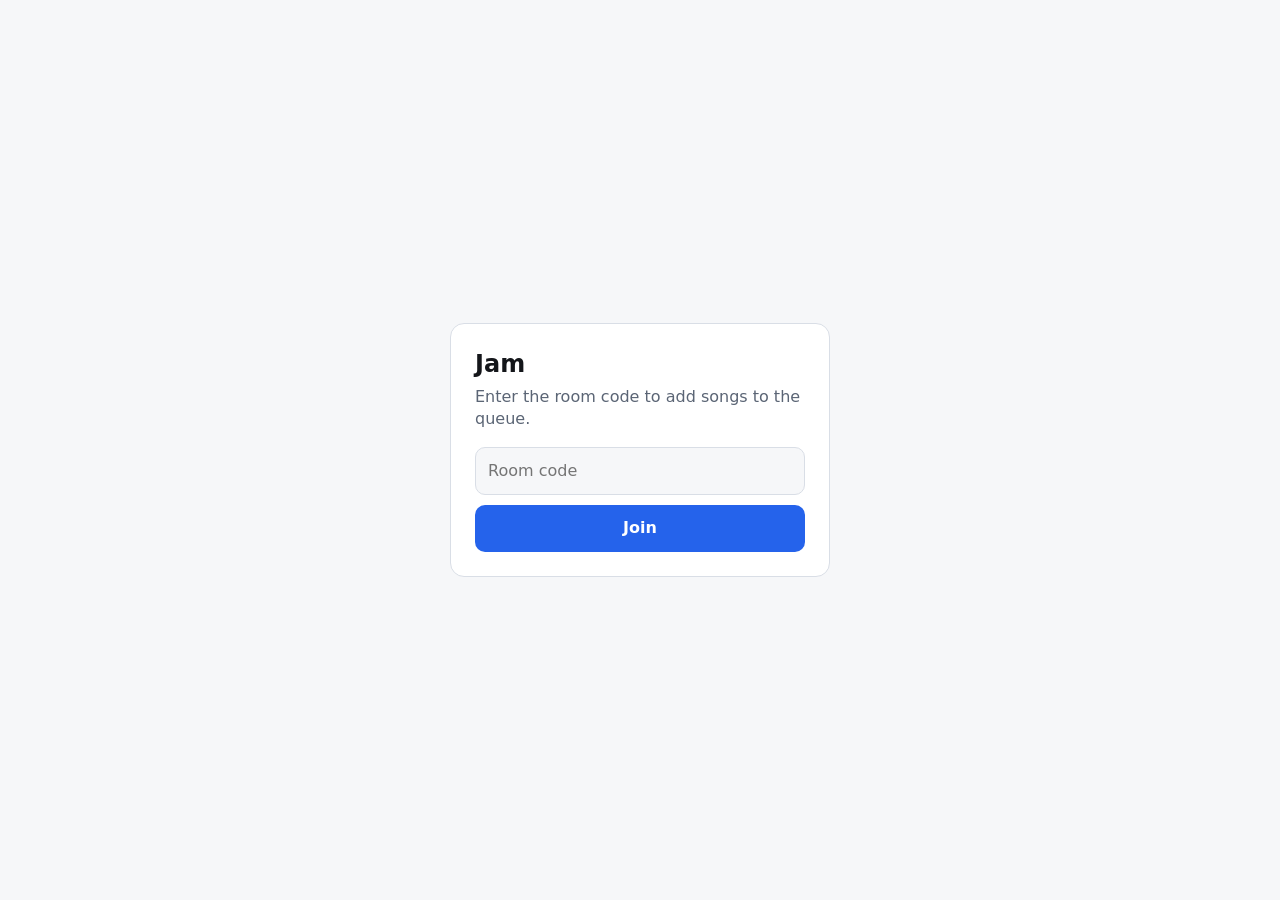
==== web/index.html @ f3e5e725 "Add jamroom: shared play queue that caches songs into the music library Rust service with Spotify, Y" ====
<!doctype html>
<html lang="en">
<head>
<meta charset="utf-8">
<meta name="viewport" content="width=device-width, initial-scale=1">
<title>Jam</title>
<style>
  :root { color-scheme: dark light; --bg:#14161a; --fg:#eceef2; --mut:#9aa3b2; --card:#1d2128; --acc:#6ea8fe; --line:#2c323c; }
  @media (prefers-color-scheme: light) { :root { --bg:#f6f7f9; --fg:#14161a; --mut:#5b6575; --card:#fff; --acc:#2563eb; --line:#d9dee6; } }
  * { box-sizing: border-box; }
  body { margin:0; min-height:100vh; display:grid; place-items:center; background:var(--bg); color:var(--fg); font:16px/1.4 system-ui, sans-serif; padding:16px; }
  main { width:100%; max-width:380px; background:var(--card); border:1px solid var(--line); border-radius:14px; padding:24px; }
  h1 { margin:0 0 4px; font-size:1.5rem; }
  p { margin:0 0 16px; color:var(--mut); }
  input, button { width:100%; font:inherit; padding:12px; border-radius:10px; border:1px solid var(--line); background:var(--bg); color:var(--fg); }
  button { margin-top:10px; background:var(--acc); color:#fff; border:0; font-weight:600; cursor:pointer; }
</style>
</head>
<body>
<main>
  <h1>Jam</h1>
  <p>Enter the room code to add songs to the queue.</p>
  <form id="f">
    <input id="code" placeholder="Room code" autocomplete="off" autocapitalize="none" spellcheck="false" required>
    <button>Join</button>
  </form>
</main>
<script>
  document.getElementById('f').addEventListener('submit', function (e) {
    e.preventDefault();
    var c = document.getElementById('code').value.trim().toLowerCase().replace(/[^a-z0-9]/g, '');
    if (c) location.href = '/r/' + c;
  });
</script>
</body>
</html>
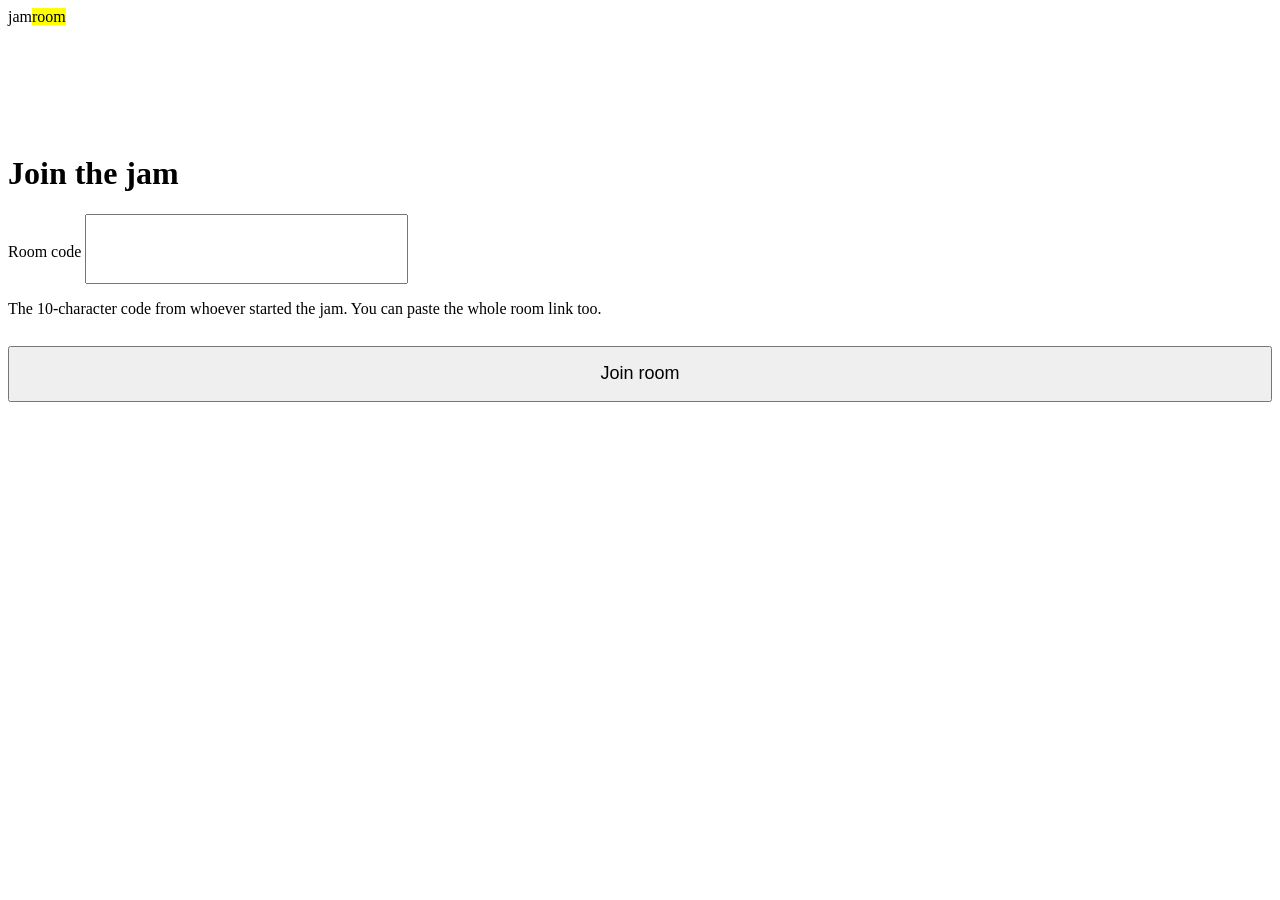
==== commit ca93b935: "Redesign the pages and sync every player to one room clock Server-side pause/resume/seek, restart-sa" ====
--- a/web/index.html
+++ b/web/index.html
@@ -3,34 +3,51 @@
 <head>
 <meta charset="utf-8">
 <meta name="viewport" content="width=device-width, initial-scale=1">
-<title>Jam</title>
+<title>jamroom</title>
+<link rel="icon" href="data:image/svg+xml,%3Csvg xmlns='http://www.w3.org/2000/svg' viewBox='0 0 32 32'%3E%3Crect width='32' height='32' rx='8' fill='%2317173a'/%3E%3Crect x='6' y='13' width='20' height='8' rx='2' fill='%23ffd23f'/%3E%3C/svg%3E">
+<link rel="stylesheet" href="/assets/jam.css">
 <style>
-  :root { color-scheme: dark light; --bg:#14161a; --fg:#eceef2; --mut:#9aa3b2; --card:#1d2128; --acc:#6ea8fe; --line:#2c323c; }
-  @media (prefers-color-scheme: light) { :root { --bg:#f6f7f9; --fg:#14161a; --mut:#5b6575; --card:#fff; --acc:#2563eb; --line:#d9dee6; } }
-  * { box-sizing: border-box; }
-  body { margin:0; min-height:100vh; display:grid; place-items:center; background:var(--bg); color:var(--fg); font:16px/1.4 system-ui, sans-serif; padding:16px; }
-  main { width:100%; max-width:380px; background:var(--card); border:1px solid var(--line); border-radius:14px; padding:24px; }
-  h1 { margin:0 0 4px; font-size:1.5rem; }
-  p { margin:0 0 16px; color:var(--mut); }
-  input, button { width:100%; font:inherit; padding:12px; border-radius:10px; border:1px solid var(--line); background:var(--bg); color:var(--fg); }
-  button { margin-top:10px; background:var(--acc); color:#fff; border:0; font-weight:600; cursor:pointer; }
+  .join { padding-top: 12vh; }
+  .join .field { font-size: 1.5rem; font-weight: 700; letter-spacing: .08em; min-height: 64px; }
+  .join .btn { width: 100%; margin-top: 12px; min-height: 56px; font-size: 1.125rem; }
 </style>
 </head>
 <body>
-<main>
-  <h1>Jam</h1>
-  <p>Enter the room code to add songs to the queue.</p>
-  <form id="f">
-    <input id="code" placeholder="Room code" autocomplete="off" autocapitalize="none" spellcheck="false" required>
-    <button>Join</button>
+<header class="top"><span class="mark">jam<mark class="hl">room</mark></span></header>
+<main class="wrap join">
+  <h1>Join the jam</h1>
+  <form id="f" novalidate>
+    <label class="lbl" for="code">Room code</label>
+    <input class="field" id="code" autocomplete="off" autocapitalize="off" autocorrect="off" spellcheck="false" aria-describedby="hint msg" required>
+    <p class="hint" id="hint">The 10-character code from whoever started the jam. You can paste the whole room link too.</p>
+    <button class="btn" id="go">Join room</button>
+    <p class="msg" id="msg" role="status" aria-live="polite"></p>
   </form>
 </main>
+<script src="/assets/jam.js"></script>
 <script>
-  document.getElementById('f').addEventListener('submit', function (e) {
+(() => {
+  const $ = (id) => document.getElementById(id);
+  const say = (text, cls) => { $('msg').textContent = text; $('msg').className = 'msg ' + (cls || ''); };
+  // Accepts the bare code, or a pasted room link.
+  const clean = (v) => { const m = v.match(/\/r\/([a-z0-9]+)/i); return (m ? m[1] : v).trim().toLowerCase().replace(/\s+/g, ''); };
+
+  $('f').addEventListener('submit', async (e) => {
     e.preventDefault();
-    var c = document.getElementById('code').value.trim().toLowerCase().replace(/[^a-z0-9]/g, '');
-    if (c) location.href = '/r/' + c;
+    const code = clean($('code').value);
+    if (!code) { say('Enter the room code.', 'err'); $('code').focus(); return; }
+    $('go').disabled = true; say('Checking the code…');
+    try {
+      await Jam.roomApi(code)('/state');
+      location.href = '/r/' + code;
+    } catch (err) {
+      say(err.status === 404 ? 'No room with that code. Check it and try again.'
+        : err.status === 429 ? 'Too many wrong codes. Wait a minute, then try again.'
+        : 'Can’t reach the server. Check your connection and try again.', 'err');
+      $('go').disabled = false; $('code').focus();
+    }
   });
+})();
 </script>
 </body>
 </html>
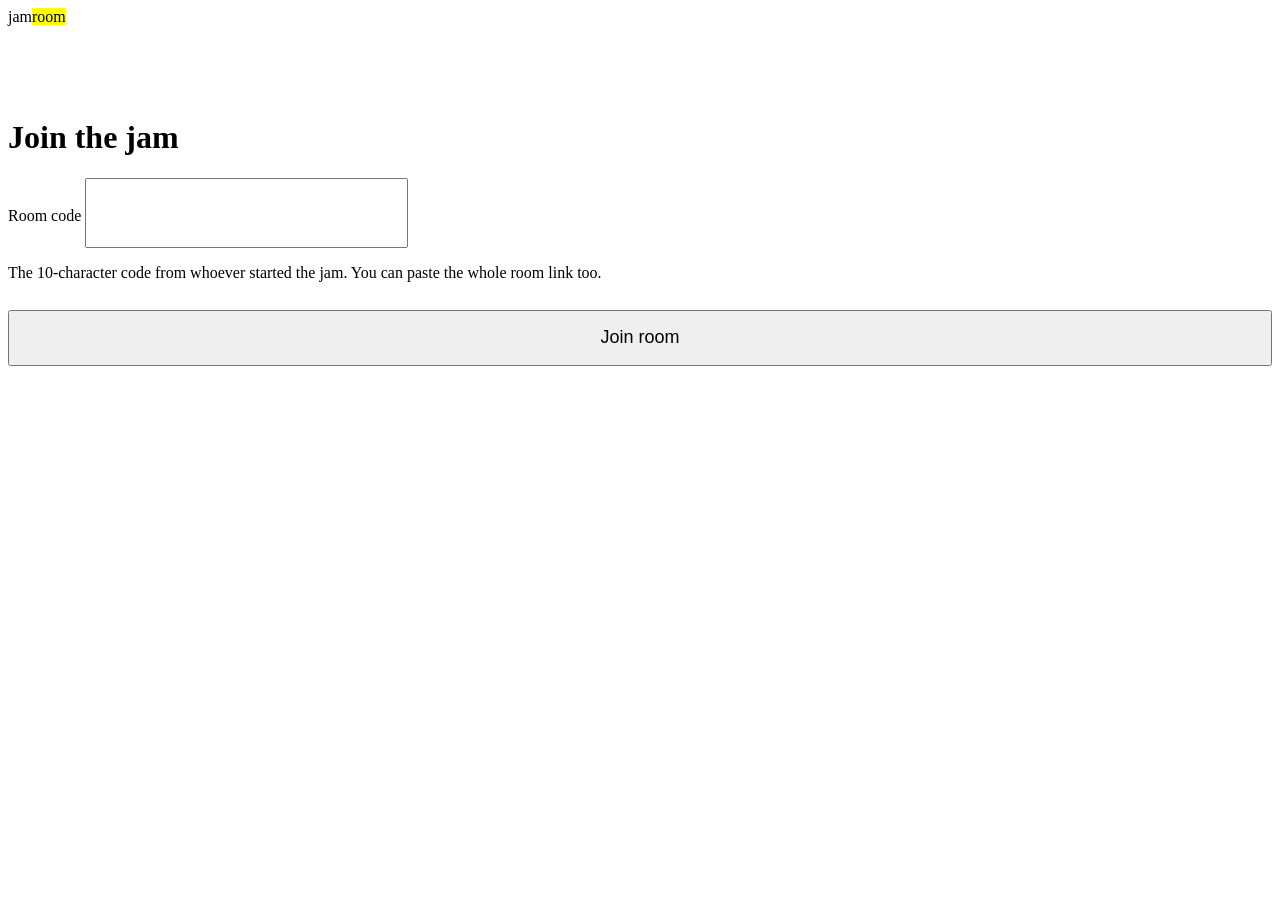
==== commit 275ecdda: "Player: easy way to the add page; start page lists recently joined rooms Recent rooms are kept in th" ====
--- a/web/index.html
+++ b/web/index.html
@@ -7,15 +7,24 @@
 <link rel="icon" href="data:image/svg+xml,%3Csvg xmlns='http://www.w3.org/2000/svg' viewBox='0 0 32 32'%3E%3Crect width='32' height='32' rx='8' fill='%2317173a'/%3E%3Crect x='6' y='13' width='20' height='8' rx='2' fill='%23ffd23f'/%3E%3C/svg%3E">
 <link rel="stylesheet" href="/assets/jam.css">
 <style>
-  .join { padding-top: 12vh; }
+  .join { padding-top: 8vh; }
+  #recent { margin-bottom: 28px; }
+  #recent h2 { margin-top: 0; }
   .join .field { font-size: 1.5rem; font-weight: 700; letter-spacing: .08em; min-height: 64px; }
-  .join .btn { width: 100%; margin-top: 12px; min-height: 56px; font-size: 1.125rem; }
+  .join form .btn { width: 100%; margin-top: 12px; min-height: 56px; font-size: 1.125rem; }
 </style>
 </head>
 <body>
 <header class="top"><span class="mark">jam<mark class="hl">room</mark></span></header>
 <main class="wrap join">
   <h1>Join the jam</h1>
+
+  <section id="recent" aria-labelledby="h-recent" hidden>
+    <h2 id="h-recent">Your recent rooms</h2>
+    <ul class="list" id="rl"></ul>
+    <p class="msg" id="rmsg" role="status" aria-live="polite"></p>
+  </section>
+
   <form id="f" novalidate>
     <label class="lbl" for="code">Room code</label>
     <input class="field" id="code" autocomplete="off" autocapitalize="off" autocorrect="off" spellcheck="false" aria-describedby="hint msg" required>
@@ -27,26 +36,67 @@
 <script src="/assets/jam.js"></script>
 <script>
 (() => {
+  const { el } = Jam;
   const $ = (id) => document.getElementById(id);
-  const say = (text, cls) => { $('msg').textContent = text; $('msg').className = 'msg ' + (cls || ''); };
+  const say = (text, cls, id = 'msg') => { $(id).textContent = text; $(id).className = 'msg ' + (cls || ''); };
   // Accepts the bare code, or a pasted room link.
   const clean = (v) => { const m = v.match(/\/r\/([a-z0-9]+)/i); return (m ? m[1] : v).trim().toLowerCase().replace(/\s+/g, ''); };
 
-  $('f').addEventListener('submit', async (e) => {
-    e.preventDefault();
-    const code = clean($('code').value);
-    if (!code) { say('Enter the room code.', 'err'); $('code').focus(); return; }
-    $('go').disabled = true; say('Checking the code…');
+  // The rooms this browser joined lately, newest first. They are kept only in this browser.
+  const draw = () => {
+    const rooms = Jam.rooms.list();
+    $('recent').hidden = !rooms.length;
+    const ul = $('rl');
+    ul.textContent = '';
+    rooms.forEach((r) => {
+      const li = el('li', 'room-item');
+      const text = el('div');
+      text.append(el('div', 'title', r.name), el('div', 'sub', `${r.code} · ${Jam.ago(r.at)}`));
+      const join = el('button', 'btn sm', 'Join');
+      join.type = 'button';
+      join.setAttribute('aria-label', `Join ${r.name}`);
+      join.addEventListener('click', () => enter(r.code, true));
+      const forget = el('button', 'btn ghost sm', 'Forget');
+      forget.type = 'button';
+      forget.setAttribute('aria-label', `Forget ${r.name}`);
+      forget.addEventListener('click', () => { Jam.rooms.forget(r.code); draw(); say('', '', 'rmsg'); });
+      li.append(text, join, forget);
+      ul.append(li);
+    });
+  };
+
+  // Check the room exists, then go in. A room that is gone is dropped from the list.
+  const enter = async (code, fromList) => {
+    const id = fromList ? 'rmsg' : 'msg';
+    document.querySelectorAll('button').forEach((b) => { b.disabled = true; });
+    say(fromList ? 'Opening the room…' : 'Checking the code…', '', id);
     try {
       await Jam.roomApi(code)('/state');
       location.href = '/r/' + code;
     } catch (err) {
-      say(err.status === 404 ? 'No room with that code. Check it and try again.'
-        : err.status === 429 ? 'Too many wrong codes. Wait a minute, then try again.'
-        : 'Can’t reach the server. Check your connection and try again.', 'err');
-      $('go').disabled = false; $('code').focus();
+      document.querySelectorAll('button').forEach((b) => { b.disabled = false; });
+      if (err.status === 404 && fromList) {
+        Jam.rooms.forget(code);
+        draw();
+        say('That room doesn’t exist any more, so it was removed from your list.', 'err', 'rmsg');
+      } else {
+        say(err.status === 404 ? 'No room with that code. Check it and try again.'
+          : err.status === 429 ? 'Too many wrong codes. Wait a minute, then try again.'
+          : 'Can’t reach the server. Check your connection and try again.', 'err', id);
+        if (!fromList) $('code').focus();
+      }
     }
+  };
+
+  $('f').addEventListener('submit', (e) => {
+    e.preventDefault();
+    const code = clean($('code').value);
+    if (!code) { say('Enter the room code.', 'err'); $('code').focus(); return; }
+    enter(code, false);
   });
+
+  draw();
+  window.addEventListener('pageshow', draw);   // coming back with the back button
 })();
 </script>
 </body>
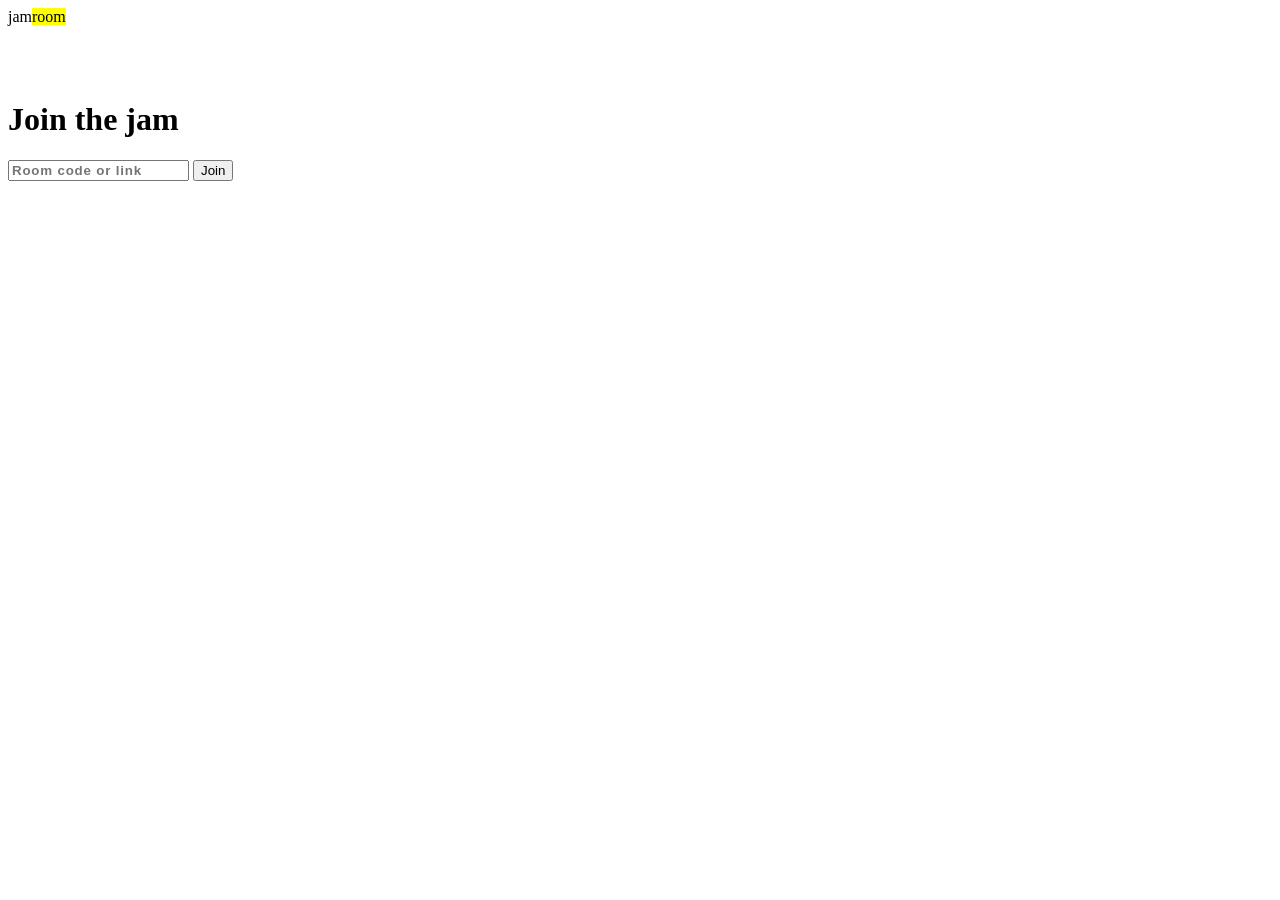
==== commit 50302810: "Redesign: one type scale, quiet controls, calm covers, a player that fits the screen Icon controls, " ====
--- a/web/index.html
+++ b/web/index.html
@@ -7,36 +7,32 @@
 <link rel="icon" href="data:image/svg+xml,%3Csvg xmlns='http://www.w3.org/2000/svg' viewBox='0 0 32 32'%3E%3Crect width='32' height='32' rx='8' fill='%2317173a'/%3E%3Crect x='6' y='13' width='20' height='8' rx='2' fill='%23ffd23f'/%3E%3C/svg%3E">
 <link rel="stylesheet" href="/assets/jam.css">
 <style>
-  .join { padding-top: 8vh; }
-  #recent { margin-bottom: 28px; }
-  #recent h2 { margin-top: 0; }
-  .join .field { font-size: 1.5rem; font-weight: 700; letter-spacing: .08em; min-height: 64px; }
-  .join form .btn { width: 100%; margin-top: 12px; min-height: 56px; font-size: 1.125rem; }
+  .start { padding-top: 6vh; }
+  #recent { margin-top: 24px; }
+  .code { letter-spacing: .06em; font-weight: 600; }
 </style>
 </head>
 <body>
 <header class="top"><span class="mark">jam<mark class="hl">room</mark></span></header>
-<main class="wrap join">
+<main class="wrap start">
   <h1>Join the jam</h1>
 
+  <form id="f" class="addbar" novalidate>
+    <input class="code" id="code" autocomplete="off" autocapitalize="off" autocorrect="off" spellcheck="false" placeholder="Room code or link" aria-label="Room code or link" aria-describedby="msg" required>
+    <button class="btn" id="go">Join</button>
+  </form>
+  <p class="msg" id="msg" role="status" aria-live="polite"></p>
+
   <section id="recent" aria-labelledby="h-recent" hidden>
-    <h2 id="h-recent">Your recent rooms</h2>
+    <div class="sec"><h2 id="h-recent">Recent rooms</h2></div>
     <ul class="list" id="rl"></ul>
     <p class="msg" id="rmsg" role="status" aria-live="polite"></p>
   </section>
-
-  <form id="f" novalidate>
-    <label class="lbl" for="code">Room code</label>
-    <input class="field" id="code" autocomplete="off" autocapitalize="off" autocorrect="off" spellcheck="false" aria-describedby="hint msg" required>
-    <p class="hint" id="hint">The 10-character code from whoever started the jam. You can paste the whole room link too.</p>
-    <button class="btn" id="go">Join room</button>
-    <p class="msg" id="msg" role="status" aria-live="polite"></p>
-  </form>
 </main>
 <script src="/assets/jam.js"></script>
 <script>
 (() => {
-  const { el } = Jam;
+  const { el, iconButton } = Jam;
   const $ = (id) => document.getElementById(id);
   const say = (text, cls, id = 'msg') => { $(id).textContent = text; $(id).className = 'msg ' + (cls || ''); };
   // Accepts the bare code, or a pasted room link.
@@ -49,16 +45,14 @@
     const ul = $('rl');
     ul.textContent = '';
     rooms.forEach((r) => {
-      const li = el('li', 'room-item');
+      const li = el('li', 'room-row');
       const text = el('div');
-      text.append(el('div', 'title', r.name), el('div', 'sub', `${r.code} · ${Jam.ago(r.at)}`));
-      const join = el('button', 'btn sm', 'Join');
+      text.append(el('div', 't', r.name), el('div', 's', `${r.code} · ${Jam.ago(r.at)}`));
+      const join = el('button', 'btn tonal sm', 'Join');
       join.type = 'button';
       join.setAttribute('aria-label', `Join ${r.name}`);
       join.addEventListener('click', () => enter(r.code, true));
-      const forget = el('button', 'btn ghost sm', 'Forget');
-      forget.type = 'button';
-      forget.setAttribute('aria-label', `Forget ${r.name}`);
+      const forget = iconButton('x', `Forget ${r.name}`);
       forget.addEventListener('click', () => { Jam.rooms.forget(r.code); draw(); say('', '', 'rmsg'); });
       li.append(text, join, forget);
       ul.append(li);
@@ -78,11 +72,11 @@
       if (err.status === 404 && fromList) {
         Jam.rooms.forget(code);
         draw();
-        say('That room doesn’t exist any more, so it was removed from your list.', 'err', 'rmsg');
+        say('That room is gone, so it was removed from the list.', 'err', 'rmsg');
       } else {
-        say(err.status === 404 ? 'No room with that code. Check it and try again.'
-          : err.status === 429 ? 'Too many wrong codes. Wait a minute, then try again.'
-          : 'Can’t reach the server. Check your connection and try again.', 'err', id);
+        say(err.status === 404 ? 'No room with that code.'
+          : err.status === 429 ? 'Too many wrong codes. Wait a minute.'
+          : 'Can’t reach the server.', 'err', id);
         if (!fromList) $('code').focus();
       }
     }
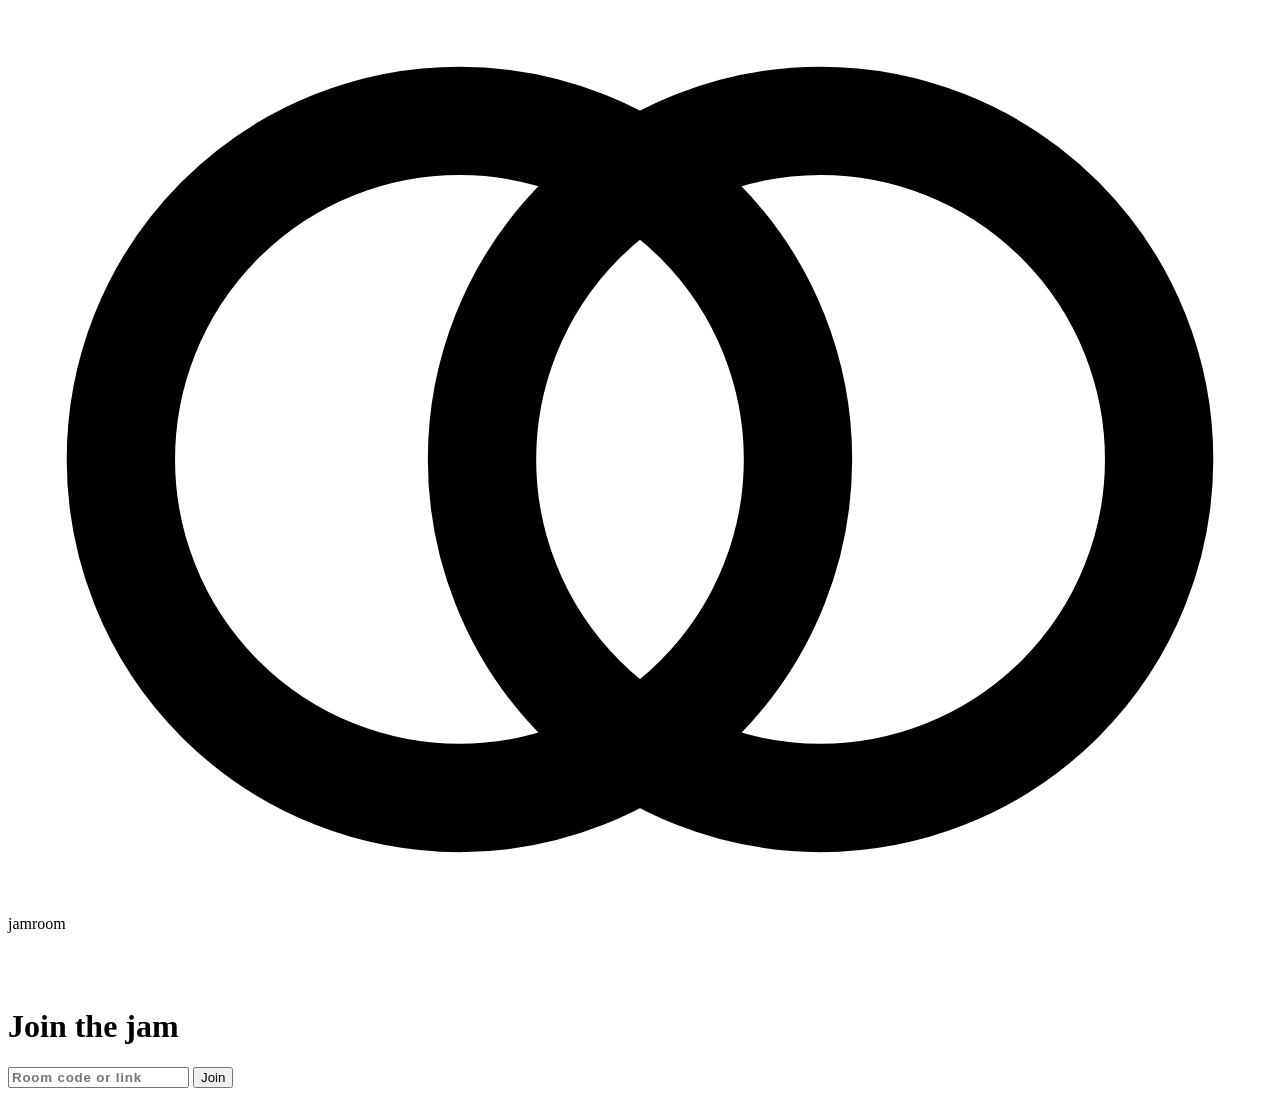
==== commit 03e2832e: "New logo: two interlocking rings, no more yellow box Favicon and wordmark use the action blue; the y" ====
--- a/web/index.html
+++ b/web/index.html
@@ -4,7 +4,7 @@
 <meta charset="utf-8">
 <meta name="viewport" content="width=device-width, initial-scale=1">
 <title>jamroom</title>
-<link rel="icon" href="data:image/svg+xml,%3Csvg xmlns='http://www.w3.org/2000/svg' viewBox='0 0 32 32'%3E%3Crect width='32' height='32' rx='8' fill='%2317173a'/%3E%3Crect x='6' y='13' width='20' height='8' rx='2' fill='%23ffd23f'/%3E%3C/svg%3E">
+<link rel="icon" href="data:image/svg+xml,%3Csvg xmlns='http://www.w3.org/2000/svg' viewBox='0 0 32 32'%3E%3Crect width='32' height='32' rx='8' fill='%233a45e0'/%3E%3Ccircle cx='12.5' cy='16' r='6.2' fill='none' stroke='white' stroke-width='2.4'/%3E%3Ccircle cx='19.5' cy='16' r='6.2' fill='none' stroke='white' stroke-width='2.4'/%3E%3C/svg%3E">
 <link rel="stylesheet" href="/assets/jam.css">
 <style>
   .start { padding-top: 6vh; }
@@ -13,7 +13,7 @@
 </style>
 </head>
 <body>
-<header class="top"><span class="mark">jam<mark class="hl">room</mark></span></header>
+<header class="top"><span class="mark"><svg viewBox="0 0 28 20" aria-hidden="true"><circle cx="10" cy="10" r="7.5" fill="none" stroke="currentColor" stroke-width="2.4"/><circle cx="18" cy="10" r="7.5" fill="none" stroke="currentColor" stroke-width="2.4"/></svg>jamroom</span></header>
 <main class="wrap start">
   <h1>Join the jam</h1>
 
